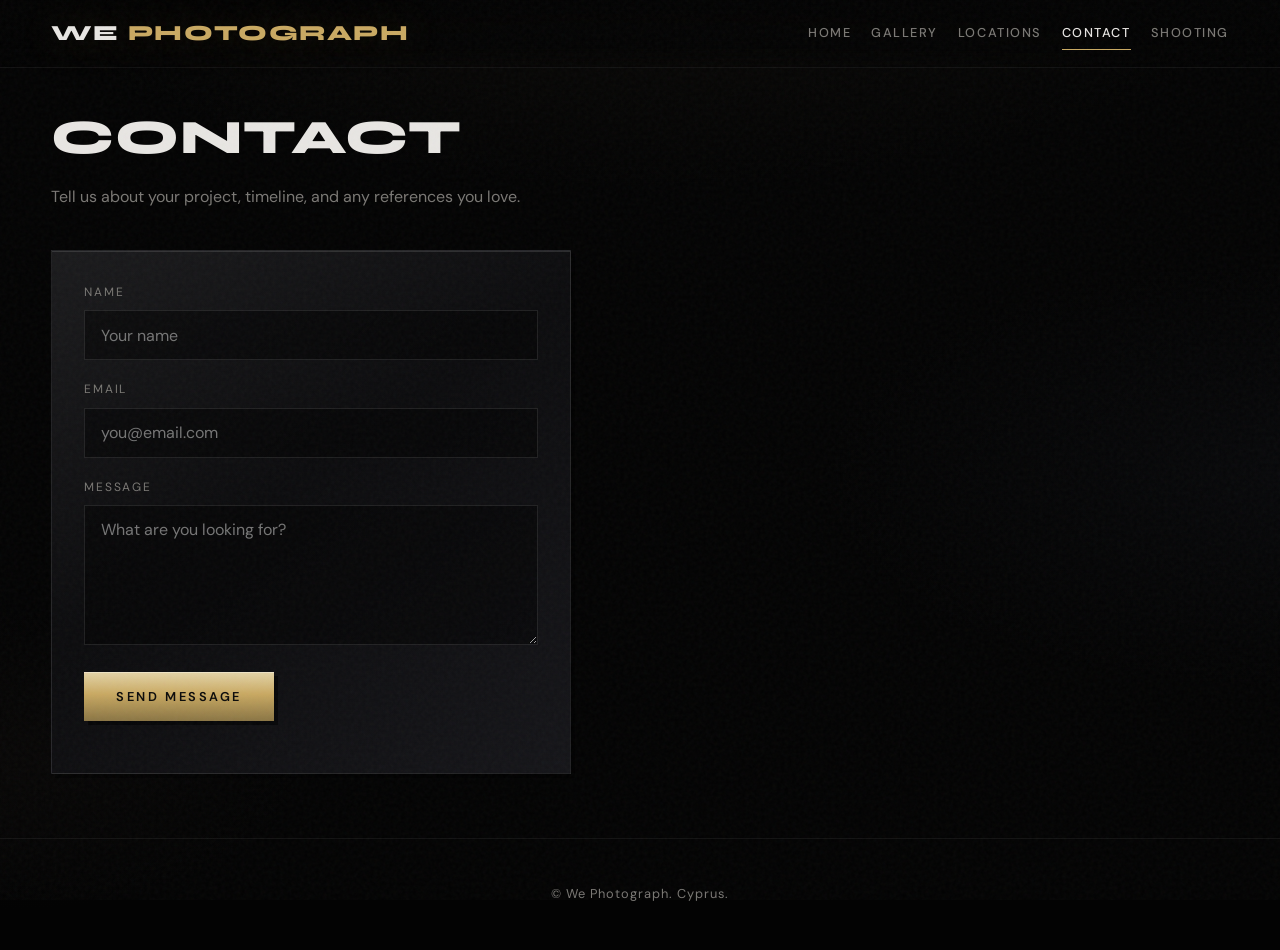
==== contact.html @ 690bd16e "first commit" ====
<!DOCTYPE html>
<html lang="en">
  <head>
    <meta charset="UTF-8" />
    <meta name="viewport" content="width=device-width, initial-scale=1.0" />
    <title>Contact — We Photograph</title>
    <link rel="preconnect" href="https://fonts.googleapis.com" />
    <link rel="preconnect" href="https://fonts.gstatic.com" crossorigin />
    <link
      href="https://fonts.googleapis.com/css2?family=DM+Sans:ital,opsz,wght@0,9..40,400;0,9..40,500;0,9..40,600;1,9..40,400&family=Syne:wght@600;700;800&display=swap"
      rel="stylesheet"
    />
    <link rel="stylesheet" href="css/style.css" />
  </head>
  <body>
    <header class="site-header">
      <div class="header-inner">
        <a href="index.html" class="logo">We <span>Photograph</span></a>
        <nav class="nav-main" aria-label="Primary">
          <a href="index.html">Home</a>
          <a href="gallery.html">Gallery</a>
          <a href="locations.html">Locations</a>
          <a href="contact.html" class="active">Contact</a>
          <a href="shooting.html">Shooting</a>
        </nav>
      </div>
    </header>

    <main class="wrap">
      <header class="page-head">
        <h1>Contact</h1>
        <p>Tell us about your project, timeline, and any references you love.</p>
      </header>

      <div class="panel form-grid panel--pad">
        <!-- Replace YOUR_FORM_ID with a Formspree form ID from https://formspree.io for hosted submissions -->
        <form action="https://formspree.io/f/YOUR_FORM_ID" method="POST">
          <div class="form-group">
            <label for="contact-name">Name</label>
            <input id="contact-name" type="text" name="name" required autocomplete="name" placeholder="Your name" />
          </div>
          <div class="form-group">
            <label for="contact-email">Email</label>
            <input id="contact-email" type="email" name="email" required autocomplete="email" placeholder="you@email.com" />
          </div>
          <div class="form-group">
            <label for="contact-message">Message</label>
            <textarea id="contact-message" name="message" required placeholder="What are you looking for?"></textarea>
          </div>
          <div class="form-group" style="display: none" aria-hidden="true">
            <input type="text" name="_gotcha" tabindex="-1" autocomplete="off" />
          </div>
          <div class="form-group">
            <button type="submit" class="btn">Send message</button>
          </div>
        </form>
      </div>
    </main>

    <footer class="site-footer">
      <p>© We Photograph. Cyprus.</p>
    </footer>
  </body>
</html>
---- css/style.css ----
/* We Photograph — black glossy theme */

:root {
  --bg-deep: #030303;
  --bg-panel: linear-gradient(
    145deg,
    rgba(28, 28, 30, 0.95) 0%,
    rgba(12, 12, 14, 0.98) 45%,
    rgba(22, 22, 26, 0.95) 100%
  );
  --gloss-top: rgba(255, 255, 255, 0.12);
  --gloss-edge: rgba(255, 255, 255, 0.06);
  --accent: #c9a962;
  --accent-dim: #8a7544;
  --text: #e8e6e3;
  --text-muted: #7a7874;
  /* content blocks: square, sharp */
  --radius: 0;
  --font-display: "Syne", system-ui, sans-serif;
  --font-body: "DM Sans", system-ui, sans-serif;
}

*,
*::before,
*::after {
  box-sizing: border-box;
}

html {
  scroll-behavior: smooth;
}

body {
  margin: 0;
  min-height: 100vh;
  display: flex;
  flex-direction: column;
  font-family: var(--font-body);
  font-size: 1rem;
  line-height: 1.6;
  color: var(--text);
  background: var(--bg-deep);
  background-image:
    radial-gradient(ellipse 120% 80% at 50% -20%, rgba(80, 70, 50, 0.15), transparent 50%),
    radial-gradient(ellipse 80% 50% at 100% 50%, rgba(40, 45, 60, 0.12), transparent 45%),
    radial-gradient(ellipse 60% 40% at 0% 80%, rgba(50, 40, 35, 0.1), transparent 40%);
}

/* subtle film grain */
body::before {
  content: "";
  position: fixed;
  inset: 0;
  pointer-events: none;
  opacity: 0.04;
  background-image: url("data:image/svg+xml,%3Csvg viewBox='0 0 256 256' xmlns='http://www.w3.org/2000/svg'%3E%3Cfilter id='n'%3E%3CfeTurbulence type='fractalNoise' baseFrequency='0.9' numOctaves='4' stitchTiles='stitch'/%3E%3C/filter%3E%3Crect width='100%25' height='100%25' filter='url(%23n)'/%3E%3C/svg%3E");
  z-index: 9999;
}

a {
  color: var(--accent);
  text-decoration: none;
  transition: color 0.2s ease, opacity 0.2s ease;
}

a:hover {
  color: #e4d4a8;
}

img {
  max-width: 100%;
  height: auto;
  display: block;
}

/* ——— Layout ——— */
main {
  flex: 1;
}

.wrap {
  width: min(1200px, 92vw);
  margin-inline: auto;
  padding-block: 2rem 4rem;
}

/* ——— Header ——— */
.site-header {
  position: sticky;
  top: 0;
  z-index: 100;
  padding: 1rem 0;
  backdrop-filter: blur(16px);
  background: linear-gradient(
    to bottom,
    rgba(3, 3, 3, 0.92) 0%,
    rgba(3, 3, 3, 0.75) 70%,
    transparent 100%
  );
  border-bottom: 1px solid var(--gloss-edge);
}

.header-inner {
  width: min(1200px, 92vw);
  margin-inline: auto;
  display: flex;
  align-items: center;
  justify-content: space-between;
  gap: 1rem;
}

.logo {
  font-family: var(--font-display);
  font-weight: 800;
  font-size: clamp(1.1rem, 2.5vw, 1.35rem);
  letter-spacing: 0.06em;
  text-transform: uppercase;
  color: var(--text);
  text-shadow: 0 0 40px rgba(201, 169, 98, 0.25);
}

.logo span {
  color: var(--accent);
}

.nav-main {
  display: flex;
  flex-wrap: wrap;
  gap: 0.35rem 1.25rem;
  justify-content: flex-end;
}

.nav-main a {
  font-size: 0.8rem;
  font-weight: 500;
  letter-spacing: 0.12em;
  text-transform: uppercase;
  color: var(--text-muted);
  padding: 0.35rem 0;
  border-bottom: 1px solid transparent;
}

.nav-main a:hover,
.nav-main a.active {
  color: var(--text);
  border-bottom-color: var(--accent);
}

@media (max-width: 640px) {
  .header-inner {
    flex-direction: column;
    align-items: flex-start;
  }
  .nav-main {
    width: 100%;
    justify-content: flex-start;
  }
}

/* ——— Panels (sharp, editorial) ——— */
.panel {
  background: var(--bg-panel);
  border-radius: var(--radius);
  border: 1px solid rgba(255, 255, 255, 0.08);
  box-shadow:
    inset 0 1px 0 var(--gloss-top),
    4px 4px 0 rgba(0, 0, 0, 0.55);
  overflow: hidden;
}

.panel--pad {
  padding: 2rem;
}

/* ——— Hero / home nav ——— */
.hero {
  min-height: calc(100vh - 100px);
  display: flex;
  flex-direction: column;
  justify-content: center;
  padding-block: 3rem;
}

.hero-tag {
  font-size: 0.75rem;
  letter-spacing: 0.35em;
  text-transform: uppercase;
  color: var(--accent);
  margin-bottom: 1rem;
}

.hero h1 {
  font-family: var(--font-display);
  font-weight: 800;
  font-size: clamp(2.5rem, 8vw, 4.5rem);
  line-height: 1.05;
  margin: 0 0 0.75rem;
  letter-spacing: -0.02em;
  background: linear-gradient(180deg, #fff 0%, #a8a6a1 100%);
  -webkit-background-clip: text;
  background-clip: text;
  color: transparent;
}

.hero-lead {
  font-size: 1.1rem;
  color: var(--text-muted);
  max-width: 32ch;
  margin-bottom: 3rem;
}

.nav-tiles {
  display: grid;
  grid-template-columns: repeat(auto-fill, minmax(260px, 1fr));
  gap: 1rem;
}

.nav-tile {
  position: relative;
  display: flex;
  flex-direction: column;
  justify-content: flex-end;
  min-height: 180px;
  padding: 1.5rem;
  border-radius: var(--radius);
  background: var(--bg-panel);
  border: 1px solid rgba(255, 255, 255, 0.08);
  border-left: 2px solid rgba(201, 169, 98, 0.35);
  box-shadow:
    inset 0 1px 0 var(--gloss-top),
    3px 3px 0 rgba(0, 0, 0, 0.4);
  overflow: hidden;
  text-decoration: none;
  color: inherit;
  transition: border-color 0.2s ease, box-shadow 0.2s ease, transform 0.2s ease;
}

.nav-tile::before {
  content: "";
  position: absolute;
  inset: 0;
  background: linear-gradient(
    135deg,
    rgba(201, 169, 98, 0.08) 0%,
    transparent 50%,
    rgba(0, 0, 0, 0.4) 100%
  );
  pointer-events: none;
}

.nav-tile:hover {
  transform: translateY(-2px);
  border-left-color: var(--accent);
  box-shadow:
    inset 0 1px 0 var(--gloss-top),
    5px 5px 0 rgba(0, 0, 0, 0.5);
}

.nav-tile h2 {
  font-family: var(--font-display);
  font-weight: 700;
  font-size: 1.1rem;
  margin: 0 0 0.35rem;
  position: relative;
  z-index: 1;
  letter-spacing: 0.08em;
  text-transform: uppercase;
}

.nav-tile p {
  margin: 0;
  font-size: 0.85rem;
  color: var(--text-muted);
  position: relative;
  z-index: 1;
}

.nav-tile .tile-arrow {
  position: absolute;
  top: 1.25rem;
  right: 1.25rem;
  font-size: 1.25rem;
  color: var(--accent);
  opacity: 0.7;
  z-index: 1;
}

/* ——— Page title ——— */
.page-head {
  margin-bottom: 2.5rem;
}

.page-head h1 {
  font-family: var(--font-display);
  font-weight: 800;
  font-size: clamp(2rem, 5vw, 3rem);
  margin: 0 0 0.5rem;
  letter-spacing: 0.02em;
  text-transform: uppercase;
}

.page-head p {
  margin: 0;
  color: var(--text-muted);
  font-size: 1rem;
}

/* ——— Gallery ——— */
.gallery-grid {
  display: grid;
  grid-template-columns: repeat(auto-fill, minmax(280px, 1fr));
  gap: 4px;
}

.gallery-item {
  border-radius: var(--radius);
  overflow: hidden;
  border: 1px solid rgba(255, 255, 255, 0.08);
  box-shadow: 3px 3px 0 rgba(0, 0, 0, 0.45);
  aspect-ratio: 4 / 3;
  background: #111;
}

.gallery-item__trigger {
  all: unset;
  box-sizing: border-box;
  display: block;
  width: 100%;
  height: 100%;
  cursor: zoom-in;
  line-height: 0;
}

.gallery-item__trigger:focus-visible {
  outline: 2px solid var(--accent);
  outline-offset: 2px;
}

.gallery-item__trigger img {
  width: 100%;
  height: 100%;
  object-fit: cover;
  transition: opacity 0.25s ease;
}

.gallery-item:hover .gallery-item__trigger img {
  opacity: 0.92;
}

/* ——— Gallery lightbox ——— */
.lightbox {
  position: fixed;
  inset: 0;
  z-index: 20000;
  display: flex;
  align-items: center;
  justify-content: center;
  padding: 1rem;
  padding-top: max(1rem, env(safe-area-inset-top));
}

.lightbox[hidden] {
  display: none !important;
}

.lightbox__backdrop {
  position: absolute;
  inset: 0;
  background: rgba(0, 0, 0, 0.92);
  cursor: zoom-out;
  border: none;
  padding: 0;
  margin: 0;
}

.lightbox__frame {
  position: relative;
  z-index: 1;
  max-width: min(96vw, 1600px);
  max-height: min(92vh, 1200px);
  margin: 0;
  border: 1px solid rgba(255, 255, 255, 0.12);
  box-shadow:
    0 0 0 1px rgba(0, 0, 0, 0.5),
    8px 8px 0 rgba(0, 0, 0, 0.55);
}

.lightbox__img {
  display: block;
  max-width: min(96vw, 1600px);
  max-height: min(92vh, 1200px);
  width: auto;
  height: auto;
  object-fit: contain;
}

.lightbox__close {
  position: absolute;
  top: 0;
  right: 0;
  transform: translate(0, -100%);
  margin-bottom: 4px;
  margin-right: 0;
  padding: 0.4rem 0.65rem;
  font-family: var(--font-body);
  font-size: 0.7rem;
  font-weight: 600;
  letter-spacing: 0.15em;
  text-transform: uppercase;
  color: var(--text);
  background: rgba(10, 10, 12, 0.95);
  border: 1px solid rgba(255, 255, 255, 0.15);
  cursor: pointer;
  line-height: 1;
}

.lightbox__close:hover,
.lightbox__close:focus-visible {
  color: var(--accent);
  border-color: var(--accent);
  outline: none;
}

.lightbox__arrow {
  position: absolute;
  z-index: 2;
  top: 50%;
  transform: translateY(-50%);
  display: flex;
  align-items: center;
  justify-content: center;
  min-width: 3rem;
  min-height: 3rem;
  padding: 0.5rem;
  color: var(--text);
  background: rgba(10, 10, 12, 0.85);
  border: 1px solid rgba(255, 255, 255, 0.12);
  cursor: pointer;
  line-height: 0;
  box-shadow: 3px 3px 0 rgba(0, 0, 0, 0.45);
  transition: color 0.15s ease, border-color 0.15s ease, box-shadow 0.15s ease;
}

.lightbox__arrow:hover,
.lightbox__arrow:focus-visible {
  color: var(--accent);
  border-color: var(--accent);
  outline: none;
}

.lightbox__arrow--prev {
  left: max(0.5rem, env(safe-area-inset-left));
}

.lightbox__arrow--next {
  right: max(0.5rem, env(safe-area-inset-right));
}

@media (max-width: 640px) {
  .lightbox__close {
    position: fixed;
    top: max(0.75rem, env(safe-area-inset-top));
    right: max(0.75rem, env(safe-area-inset-right));
    transform: none;
    z-index: 2;
  }

  .lightbox__frame {
    margin-top: 2.5rem;
  }

  .lightbox__arrow--prev {
    left: max(0.35rem, env(safe-area-inset-left));
  }

  .lightbox__arrow--next {
    right: max(0.35rem, env(safe-area-inset-right));
  }

  .lightbox__arrow {
    min-width: 2.75rem;
    min-height: 2.75rem;
  }
}

/* ——— Locations ——— */
.locations-list {
  display: flex;
  flex-direction: column;
  gap: 1.5rem;
}

.location-card {
  display: grid;
  grid-template-columns: minmax(200px, 340px) 1fr;
  gap: 1.5rem;
  align-items: center;
  padding: 1.25rem;
}

@media (max-width: 700px) {
  .location-card {
    grid-template-columns: 1fr;
  }
}

.location-card .thumb {
  border-radius: var(--radius);
  overflow: hidden;
  aspect-ratio: 4 / 3;
  border: 1px solid rgba(255, 255, 255, 0.08);
  box-shadow: 3px 3px 0 rgba(0, 0, 0, 0.4);
}

.location-card .thumb img {
  width: 100%;
  height: 100%;
  object-fit: cover;
}

.location-card h2 {
  font-family: var(--font-display);
  font-weight: 700;
  font-size: 1.2rem;
  margin: 0 0 0.5rem;
  color: var(--text);
  letter-spacing: 0.04em;
  text-transform: uppercase;
}

.location-card p {
  margin: 0;
  color: var(--text-muted);
  font-size: 0.95rem;
  max-width: 52ch;
}

.location-num {
  display: inline-block;
  font-size: 0.7rem;
  letter-spacing: 0.2em;
  text-transform: uppercase;
  color: var(--accent);
  margin-bottom: 0.35rem;
}

/* ——— Contact form ——— */
.form-grid {
  max-width: 520px;
}

.form-group {
  margin-bottom: 1.25rem;
}

.form-group label {
  display: block;
  font-size: 0.75rem;
  letter-spacing: 0.15em;
  text-transform: uppercase;
  color: var(--text-muted);
  margin-bottom: 0.5rem;
}

.form-group input,
.form-group textarea {
  width: 100%;
  padding: 0.85rem 1rem;
  font-family: var(--font-body);
  font-size: 1rem;
  color: var(--text);
  background: rgba(0, 0, 0, 0.45);
  border: 1px solid rgba(255, 255, 255, 0.1);
  border-radius: var(--radius);
  box-shadow: none;
  transition: border-color 0.15s ease;
}

.form-group input:focus,
.form-group textarea:focus {
  outline: none;
  border-color: var(--accent);
  box-shadow: 2px 2px 0 rgba(201, 169, 98, 0.2);
}

.form-group textarea {
  min-height: 140px;
  resize: vertical;
}

.btn {
  display: inline-block;
  font-family: var(--font-body);
  font-size: 0.8rem;
  font-weight: 600;
  letter-spacing: 0.2em;
  text-transform: uppercase;
  padding: 1rem 2rem;
  color: #0a0a0a;
  background: linear-gradient(180deg, #e4d4a8 0%, var(--accent) 45%, var(--accent-dim) 100%);
  border: none;
  border-radius: var(--radius);
  cursor: pointer;
  box-shadow:
    inset 0 1px 0 rgba(255, 255, 255, 0.35),
    4px 4px 0 rgba(0, 0, 0, 0.55);
  transition: transform 0.15s ease, box-shadow 0.15s ease;
}

.btn:hover {
  transform: translate(-1px, -1px);
  box-shadow:
    inset 0 1px 0 rgba(255, 255, 255, 0.4),
    5px 5px 0 rgba(0, 0, 0, 0.55);
}

/* ——— Shooting / Instagram ——— */
.shooting-block {
  text-align: center;
  padding: 4rem 2rem;
  max-width: 480px;
  margin-inline: auto;
}

.shooting-block .ig-icon {
  width: 72px;
  height: 72px;
  margin: 0 auto 1.5rem;
  border-radius: var(--radius);
  background: linear-gradient(
    145deg,
    #f58529,
    #dd2a7b,
    #8134af,
    #515bd4
  );
  display: flex;
  align-items: center;
  justify-content: center;
  box-shadow:
    4px 4px 0 rgba(0, 0, 0, 0.45),
    inset 0 1px 0 rgba(255, 255, 255, 0.25);
}

.shooting-block .ig-icon svg {
  width: 36px;
  height: 36px;
  fill: #fff;
}

.shooting-block h1 {
  font-family: var(--font-display);
  font-weight: 800;
  font-size: clamp(1.75rem, 4vw, 2.25rem);
  margin: 0 0 1rem;
  letter-spacing: 0.04em;
  text-transform: uppercase;
}

.shooting-block p {
  color: var(--text-muted);
  margin: 0 0 2rem;
  font-size: 1.05rem;
}

.shooting-block .btn-ig {
  display: inline-flex;
  align-items: center;
  gap: 0.75rem;
  padding: 1rem 1.75rem;
  font-weight: 600;
  letter-spacing: 0.12em;
  text-transform: uppercase;
  font-size: 0.75rem;
  color: #fff;
  background: linear-gradient(145deg, rgba(40, 40, 44, 0.9), rgba(15, 15, 18, 0.95));
  border: 1px solid rgba(255, 255, 255, 0.1);
  border-radius: var(--radius);
  box-shadow:
    inset 0 1px 0 var(--gloss-top),
    4px 4px 0 rgba(0, 0, 0, 0.45);
  transition: transform 0.15s ease, box-shadow 0.15s ease, border-color 0.15s ease;
}

.shooting-block .btn-ig:hover {
  color: #fff;
  transform: translate(-1px, -1px);
  border-color: rgba(201, 169, 98, 0.35);
  box-shadow:
    inset 0 1px 0 var(--gloss-top),
    5px 5px 0 rgba(0, 0, 0, 0.5);
}

/* ——— Footer ——— */
.site-footer {
  margin-top: auto;
  padding: 2rem 0;
  border-top: 1px solid var(--gloss-edge);
  text-align: center;
  font-size: 0.8rem;
  color: var(--text-muted);
  letter-spacing: 0.08em;
}

.site-footer a {
  color: var(--text-muted);
}

.site-footer a:hover {
  color: var(--accent);
}
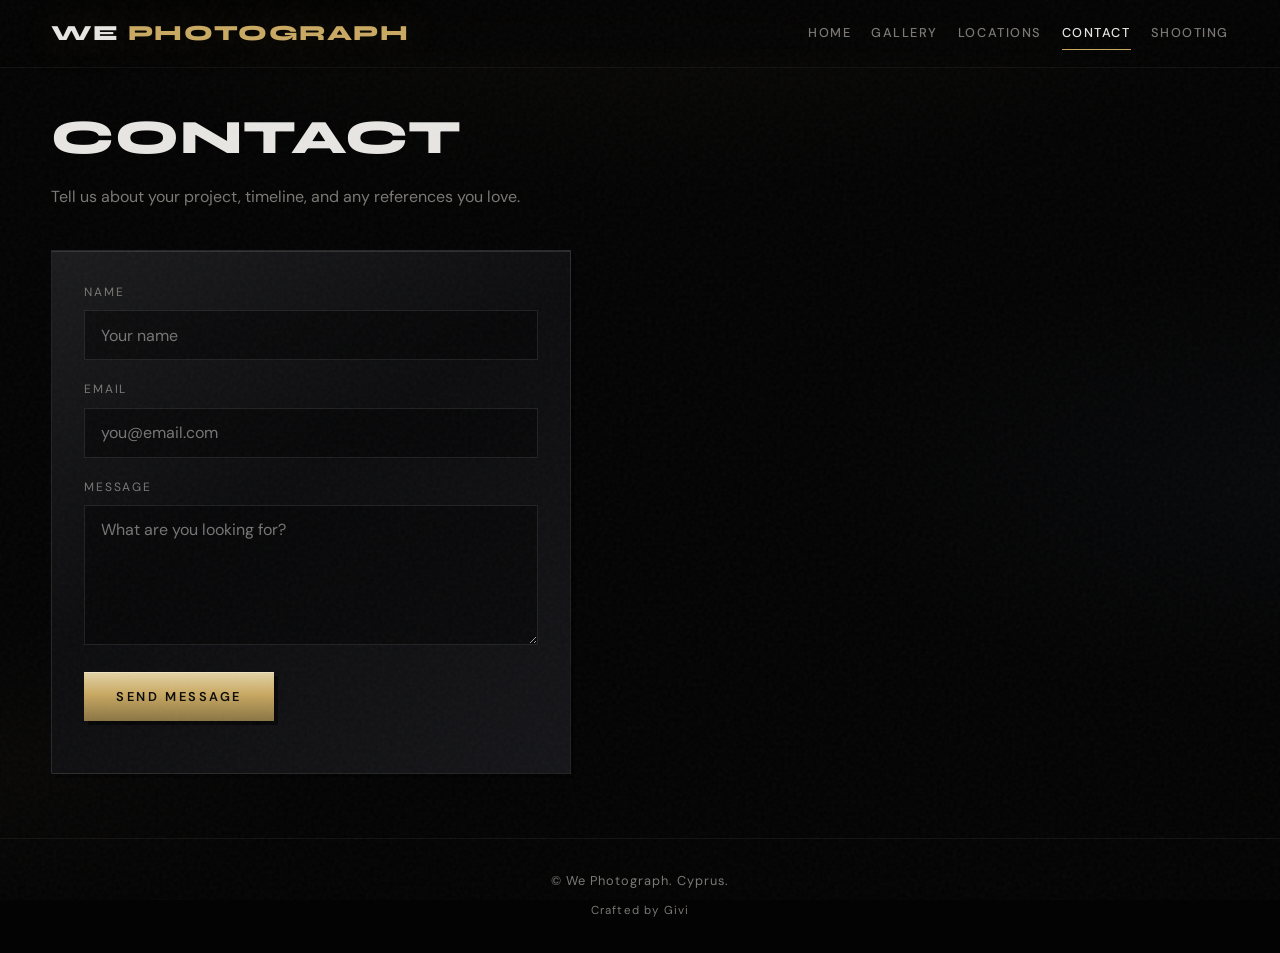
==== commit fa4f5a60: "givi" ====
--- a/contact.html
+++ b/contact.html
@@ -3,7 +3,53 @@
   <head>
     <meta charset="UTF-8" />
     <meta name="viewport" content="width=device-width, initial-scale=1.0" />
-    <title>Contact — We Photograph</title>
+    <meta name="theme-color" content="#030303" />
+    <link rel="alternate" hreflang="en" href="https://we-photograph.com/contact.html" />
+    <link rel="alternate" hreflang="x-default" href="https://we-photograph.com/contact.html" />
+    <title>Contact | Book a Photographer in Cyprus — We Photograph</title>
+    <meta
+      name="description"
+      content="Contact We Photograph for photography in Cyprus — portraits, editorial shoots, events, and commercial sessions anywhere on the island. Send your brief or timeline."
+    />
+    <meta name="robots" content="index, follow" />
+    <meta name="author" content="We Photograph" />
+    <meta name="geo.region" content="CY" />
+    <meta name="geo.placename" content="Cyprus" />
+    <link rel="canonical" href="https://we-photograph.com/contact.html" />
+    <meta property="og:type" content="website" />
+    <meta property="og:site_name" content="We Photograph" />
+    <meta property="og:title" content="Contact | Photography in Cyprus — We Photograph" />
+    <meta
+      property="og:description"
+      content="Enquire about photography services across Cyprus — sessions, editorial work, and on-location shoots with We Photograph."
+    />
+    <meta property="og:url" content="https://we-photograph.com/contact.html" />
+    <meta property="og:locale" content="en_CY" />
+    <meta property="og:image" content="https://we-photograph.com/photoes/1.JPG" />
+    <meta name="twitter:card" content="summary_large_image" />
+    <meta name="twitter:title" content="Contact | Photography in Cyprus — We Photograph" />
+    <meta
+      name="twitter:description"
+      content="Book or enquire about photography in Cyprus — We Photograph for portraits, editorial, and island-wide shoots."
+    />
+    <meta name="twitter:image" content="https://we-photograph.com/photoes/1.JPG" />
+    <script type="application/ld+json">
+      {
+        "@context": "https://schema.org",
+        "@type": "ContactPage",
+        "name": "Contact We Photograph",
+        "description": "Enquire about photography commissions and sessions across Cyprus.",
+        "url": "https://we-photograph.com/contact.html",
+        "isPartOf": { "@type": "WebSite", "name": "We Photograph", "url": "https://we-photograph.com/" },
+        "breadcrumb": {
+          "@type": "BreadcrumbList",
+          "itemListElement": [
+            { "@type": "ListItem", "position": 1, "name": "Home", "item": "https://we-photograph.com/" },
+            { "@type": "ListItem", "position": 2, "name": "Contact", "item": "https://we-photograph.com/contact.html" }
+          ]
+        }
+      }
+    </script>
     <link rel="preconnect" href="https://fonts.googleapis.com" />
     <link rel="preconnect" href="https://fonts.gstatic.com" crossorigin />
     <link
@@ -33,8 +79,14 @@
       </header>
 
       <div class="panel form-grid panel--pad">
-        <!-- Replace YOUR_FORM_ID with a Formspree form ID from https://formspree.io for hosted submissions -->
-        <form action="https://formspree.io/f/YOUR_FORM_ID" method="POST">
+        <div
+          id="contact-form-status"
+          class="form-status"
+          role="status"
+          aria-live="polite"
+          tabindex="-1"
+        ></div>
+        <form id="contact-form" action="contact.php" method="POST">
           <div class="form-group">
             <label for="contact-name">Name</label>
             <input id="contact-name" type="text" name="name" required autocomplete="name" placeholder="Your name" />
@@ -48,7 +100,7 @@
             <textarea id="contact-message" name="message" required placeholder="What are you looking for?"></textarea>
           </div>
           <div class="form-group" style="display: none" aria-hidden="true">
-            <input type="text" name="_gotcha" tabindex="-1" autocomplete="off" />
+            <input type="text" name="_unused" tabindex="-1" autocomplete="off" />
           </div>
           <div class="form-group">
             <button type="submit" class="btn">Send message</button>
@@ -59,6 +111,12 @@
 
     <footer class="site-footer">
       <p>© We Photograph. Cyprus.</p>
+      <p class="site-footer__credit">
+        Crafted by
+        <a href="https://givi.studio/" target="_blank" rel="noopener noreferrer">Givi</a>
+      </p>
     </footer>
+
+    <script src="js/contact.js" defer></script>
   </body>
 </html>
--- a/css/style.css
+++ b/css/style.css
@@ -343,6 +343,10 @@
   transition: opacity 0.25s ease;
 }
 
+.gallery-item--top .gallery-item__trigger img {
+  object-position: center top;
+}
+
 .gallery-item:hover .gallery-item__trigger img {
   opacity: 0.92;
 }
@@ -614,6 +618,36 @@
     5px 5px 0 rgba(0, 0, 0, 0.55);
 }
 
+.btn:disabled {
+  opacity: 0.55;
+  cursor: not-allowed;
+  transform: none;
+}
+
+.form-status {
+  display: none;
+  margin-bottom: 1.25rem;
+  padding: 0.85rem 1rem;
+  font-size: 0.9rem;
+  line-height: 1.45;
+  border: 1px solid rgba(255, 255, 255, 0.12);
+  background: rgba(0, 0, 0, 0.35);
+}
+
+.form-status.is-visible {
+  display: block;
+}
+
+.form-status--success {
+  border-color: rgba(201, 169, 98, 0.45);
+  color: var(--text);
+}
+
+.form-status--error {
+  border-color: rgba(200, 90, 90, 0.55);
+  color: #e8c4c4;
+}
+
 /* ——— Shooting / Instagram ——— */
 .shooting-block {
   text-align: center;
@@ -702,6 +736,19 @@
   letter-spacing: 0.08em;
 }
 
+.site-footer p {
+  margin: 0;
+}
+
+.site-footer p + p {
+  margin-top: 0.65rem;
+}
+
+.site-footer__credit {
+  font-size: 0.72rem;
+  letter-spacing: 0.1em;
+}
+
 .site-footer a {
   color: var(--text-muted);
 }
